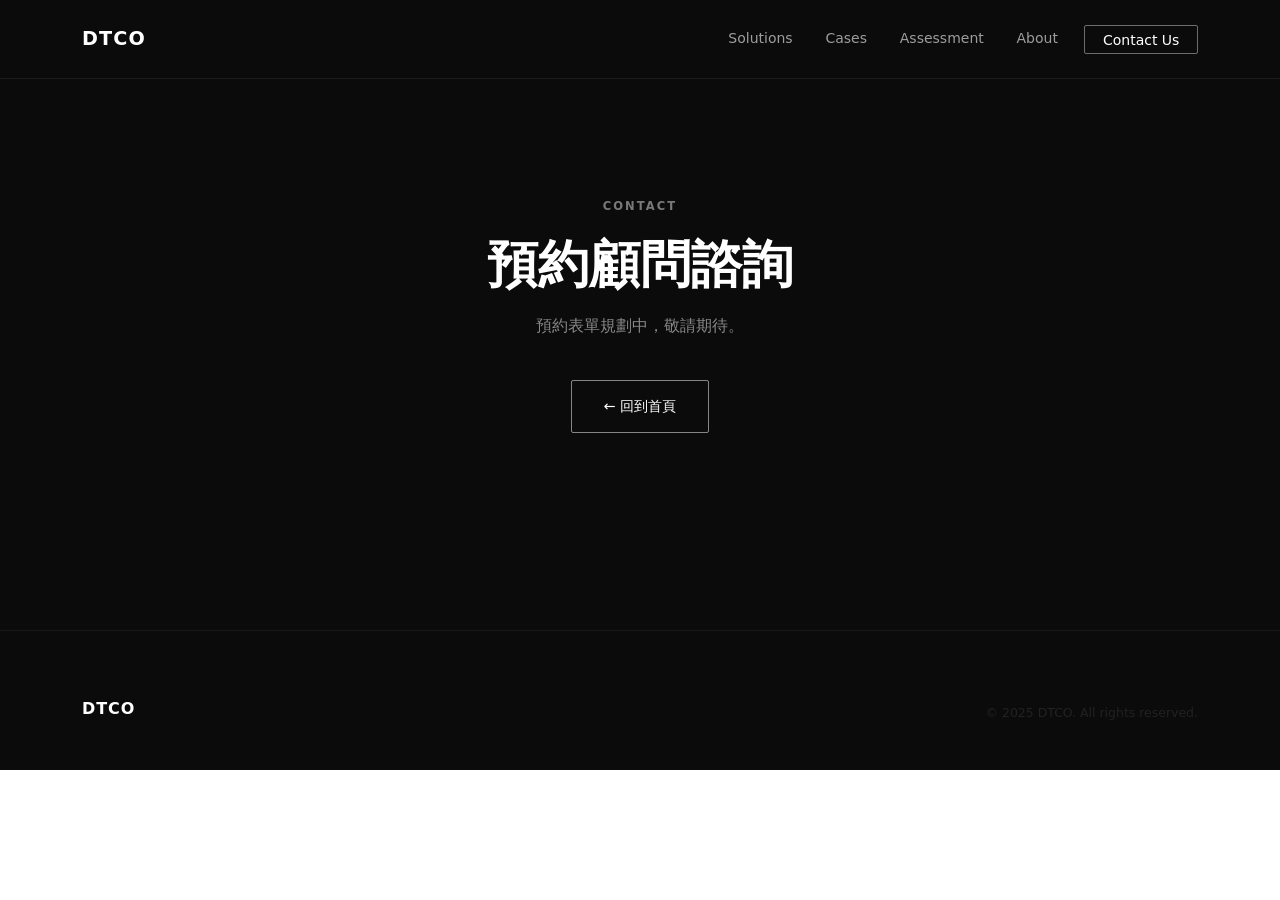
==== contact.html @ e1d57c2e "Initial build: DTCO AI Workforce landing page - Complete homepage with 10 sections (Hero, Concept, P" ====
<!DOCTYPE html>
<html lang="zh-TW">
<head>
  <meta charset="UTF-8">
  <meta name="viewport" content="width=device-width, initial-scale=1.0">
  <title>Contact · DTCO</title>
  <link href="https://cdn.jsdelivr.net/npm/bootstrap@5.3.3/dist/css/bootstrap.min.css" rel="stylesheet">
  <link rel="stylesheet" href="assets/css/style.css">
</head>
<body>
<nav class="navbar navbar-expand-lg fixed-top">
  <div class="container">
    <a class="navbar-brand" href="/">DTCO</a>
    <div class="collapse navbar-collapse">
      <ul class="navbar-nav ms-auto align-items-center gap-1">
        <li class="nav-item"><a class="nav-link" href="solutions.html">Solutions</a></li>
        <li class="nav-item"><a class="nav-link" href="cases.html">Cases</a></li>
        <li class="nav-item"><a class="nav-link" href="assessment.html">Assessment</a></li>
        <li class="nav-item"><a class="nav-link" href="/#about">About</a></li>
        <li class="nav-item ms-2"><a class="btn-nav" href="contact.html">Contact Us</a></li>
      </ul>
    </div>
  </div>
</nav>
<section class="section-dark placeholder-hero">
  <div class="container text-center">
    <span class="section-label d-block mb-3">Contact</span>
    <h1>預約顧問諮詢</h1>
    <p>預約表單規劃中，敬請期待。</p>
    <a href="/" class="btn-outline-w mt-4 d-inline-block">← 回到首頁</a>
  </div>
</section>
<footer>
  <div class="container">
    <div class="footer-bottom" style="margin-top:0;padding-top:0;border-top:none;">
      <a href="/" class="footer-brand" style="font-size:1rem;">DTCO</a>
      <span class="footer-copy">&copy; 2025 DTCO. All rights reserved.</span>
    </div>
  </div>
</footer>
<script src="https://cdn.jsdelivr.net/npm/bootstrap@5.3.3/dist/js/bootstrap.bundle.min.js"></script>
</body>
</html>
---- assets/css/style.css ----
/* ===== Variables ===== */
:root {
  --black:    #000000;
  --dark:     #0b0b0b;
  --white:    #ffffff;
  --gray-100: #f5f5f5;
  --gray-300: #d9d9d9;
  --gray-500: #888888;
  --gray-800: #222222;
}

/* ===== Base ===== */
*, *::before, *::after { box-sizing: border-box; }
html { scroll-behavior: smooth; }

body {
  font-family: Inter, "Noto Sans TC", system-ui, sans-serif;
  background: var(--white);
  color: var(--dark);
  line-height: 1.7;
  font-size: 16px;
  overflow-x: hidden;
}

h1, h2, h3, h4, h5, h6 {
  font-weight: 600;
  line-height: 1.25;
}

a { text-decoration: none; }
img, svg { max-width: 100%; }

/* ===== Layout ===== */
.section-pad { padding: 110px 0; }
.section-dark  { background: var(--dark);  color: var(--white); }
.section-light { background: var(--white); color: var(--dark); }

.section-label {
  font-size: 0.72rem;
  letter-spacing: 0.18em;
  font-weight: 600;
  opacity: 0.45;
  text-transform: uppercase;
  margin-bottom: 1.1rem;
  display: block;
}

/* ===== Navbar ===== */
.navbar {
  background: var(--dark);
  padding: 1.1rem 0;
  border-bottom: 1px solid rgba(255,255,255,0.07);
}

.navbar-brand {
  font-weight: 700;
  font-size: 1.2rem;
  color: var(--white) !important;
  letter-spacing: 0.06em;
}

.nav-link {
  color: rgba(255,255,255,0.6) !important;
  font-size: 0.875rem;
  padding: 0.35rem 0.9rem !important;
  transition: color 0.2s;
}
.nav-link:hover { color: var(--white) !important; }

.btn-nav {
  border: 1px solid rgba(255,255,255,0.4);
  color: var(--white);
  padding: 0.35rem 1.1rem;
  border-radius: 2px;
  font-size: 0.875rem;
  transition: background 0.2s, border-color 0.2s;
}
.btn-nav:hover {
  background: rgba(255,255,255,0.08);
  border-color: var(--white);
  color: var(--white);
}

/* Offcanvas */
.offcanvas { background: var(--dark); }
.offcanvas-header .btn-close { filter: invert(1); }
.offcanvas-body .nav-link {
  padding: 0.8rem 0 !important;
  border-bottom: 1px solid rgba(255,255,255,0.06);
  font-size: 1rem;
}

/* ===== Buttons ===== */
.btn-primary-w {
  background: var(--white);
  color: var(--dark);
  border: none;
  padding: 0.85rem 2rem;
  font-size: 0.9rem;
  font-weight: 600;
  border-radius: 2px;
  display: inline-block;
  transition: box-shadow 0.25s, opacity 0.2s;
}
.btn-primary-w:hover {
  color: var(--dark);
  box-shadow: 0 0 24px rgba(255,255,255,0.2);
  opacity: 0.95;
}

.btn-outline-w {
  background: transparent;
  color: var(--white);
  border: 1px solid rgba(255,255,255,0.5);
  padding: 0.85rem 2rem;
  font-size: 0.9rem;
  font-weight: 500;
  border-radius: 2px;
  display: inline-block;
  transition: background 0.2s, border-color 0.2s;
}
.btn-outline-w:hover {
  background: rgba(255,255,255,0.07);
  border-color: var(--white);
  color: var(--white);
}

.btn-primary-d {
  background: var(--dark);
  color: var(--white);
  border: none;
  padding: 0.85rem 2rem;
  font-size: 0.9rem;
  font-weight: 600;
  border-radius: 2px;
  display: inline-block;
  transition: opacity 0.2s;
}
.btn-primary-d:hover { color: var(--white); opacity: 0.82; }

.btn-outline-d {
  background: transparent;
  color: var(--dark);
  border: 1px solid rgba(0,0,0,0.3);
  padding: 0.85rem 2rem;
  font-size: 0.9rem;
  font-weight: 500;
  border-radius: 2px;
  display: inline-block;
  transition: background 0.2s;
}
.btn-outline-d:hover { background: rgba(0,0,0,0.04); color: var(--dark); }

/* ===== S1: Hero ===== */
#hero {
  background: var(--dark);
  min-height: 100vh;
  display: flex;
  align-items: center;
  padding: 120px 0 80px;
  position: relative;
  overflow: hidden;
}

.hero-eyebrow {
  font-size: 0.75rem;
  letter-spacing: 0.22em;
  text-transform: uppercase;
  color: var(--gray-500);
  margin-bottom: 1.75rem;
}

.hero-title {
  font-size: clamp(2.6rem, 5vw, 4.25rem);
  font-weight: 700;
  color: var(--white);
  margin-bottom: 0.15rem;
  line-height: 1.08;
}

.hero-title-zh {
  font-size: clamp(1.4rem, 2.8vw, 2.1rem);
  font-weight: 400;
  color: var(--gray-500);
  margin-bottom: 2.25rem;
  line-height: 1.3;
}

.hero-slogan {
  font-size: 1.05rem;
  color: var(--gray-300);
  margin-bottom: 0.75rem;
  line-height: 1.85;
}

.hero-desc {
  font-size: 0.9rem;
  color: var(--gray-500);
  margin-bottom: 2.75rem;
  line-height: 2;
  max-width: 420px;
}

.hero-cta-group { display: flex; gap: 1rem; flex-wrap: wrap; }

.hero-svg-wrap {
  display: flex;
  justify-content: center;
  align-items: center;
}

/* ===== S2: Concept ===== */
#concept .concept-title {
  font-size: clamp(1.6rem, 2.8vw, 2.4rem);
  line-height: 1.45;
  margin-bottom: 1.5rem;
}
#concept .concept-desc {
  font-size: 0.95rem;
  line-height: 1.95;
  color: var(--gray-800);
  max-width: 480px;
}

/* ===== S3: Problem ===== */
#problem h2 {
  font-size: clamp(1.5rem, 2.5vw, 2.2rem);
  line-height: 1.4;
}

.pain-list {
  list-style: none;
  padding: 0;
  margin: 1.75rem 0;
}
.pain-list li {
  padding: 0.65rem 0 0.65rem 1.4rem;
  position: relative;
  color: var(--gray-300);
  border-bottom: 1px solid rgba(255,255,255,0.06);
  font-size: 0.925rem;
  line-height: 1.6;
}
.pain-list li::before {
  content: '—';
  position: absolute;
  left: 0;
  color: var(--gray-500);
}

.problem-closing {
  font-size: 0.95rem;
  color: var(--gray-500);
  line-height: 2;
  margin-top: 1.5rem;
}

/* ===== S4: Modules ===== */
#modules .section-header {
  max-width: 560px;
  margin: 0 auto 3.5rem;
  text-align: center;
}
#modules h2 {
  font-size: clamp(1.6rem, 2.5vw, 2.2rem);
  margin-bottom: 1rem;
}
#modules .section-desc {
  font-size: 0.95rem;
  color: var(--gray-800);
  line-height: 1.9;
}

.module-card {
  border: 1px solid var(--gray-300);
  border-radius: 3px;
  padding: 2rem 1.75rem;
  height: 100%;
  transition: border-color 0.2s, box-shadow 0.2s;
}
.module-card:hover {
  border-color: var(--gray-800);
  box-shadow: 0 4px 24px rgba(0,0,0,0.07);
}
.module-card .icon-wrap {
  width: 48px;
  height: 48px;
  margin-bottom: 1.4rem;
}
.module-card h5 {
  font-size: 0.95rem;
  font-weight: 700;
  margin-bottom: 0.2rem;
}
.module-card .module-zh {
  font-size: 0.78rem;
  color: var(--gray-500);
  margin-bottom: 0.85rem;
  display: block;
}
.module-card p {
  font-size: 0.85rem;
  color: var(--gray-800);
  line-height: 1.75;
  margin: 0;
}

/* ===== S5: Cases ===== */
#cases .cases-header { max-width: 480px; }
#cases h2 { font-size: clamp(1.8rem, 3vw, 2.8rem); line-height: 1.2; }
#cases .cases-desc {
  font-size: 0.95rem;
  color: var(--gray-300);
  margin-top: 1rem;
  line-height: 1.9;
}

.case-card {
  border: 1px solid rgba(255,255,255,0.1);
  border-radius: 3px;
  padding: 2rem 2rem 1.75rem;
  margin-bottom: 1.25rem;
}
.case-card h5 {
  font-size: 1rem;
  font-weight: 700;
  margin-bottom: 0.6rem;
}
.case-card p {
  font-size: 0.875rem;
  color: var(--gray-300);
  margin-bottom: 1.4rem;
  line-height: 1.75;
}

.case-flow {
  display: flex;
  align-items: center;
  gap: 6px;
  flex-wrap: wrap;
}
.flow-node {
  background: rgba(255,255,255,0.06);
  border: 1px solid rgba(255,255,255,0.12);
  padding: 3px 10px;
  border-radius: 2px;
  font-size: 0.72rem;
  color: var(--gray-300);
  white-space: nowrap;
}
.flow-arrow { color: var(--gray-500); font-size: 0.7rem; }

/* ===== S6: Assessment CTA ===== */
#assessment-cta .score-wrap {
  display: flex;
  justify-content: center;
  align-items: center;
  padding: 2rem 0;
}

.score-ring-container {
  position: relative;
  width: 200px;
  height: 200px;
}
.score-ring-container svg { transform: rotate(-90deg); }
.score-ring-center {
  position: absolute;
  inset: 0;
  display: flex;
  flex-direction: column;
  align-items: center;
  justify-content: center;
  text-align: center;
}
.score-number {
  font-size: 2.4rem;
  font-weight: 700;
  color: var(--dark);
  line-height: 1;
}
.score-denom {
  font-size: 0.8rem;
  color: var(--gray-500);
  margin-top: 2px;
}

.level-list {
  list-style: none;
  padding: 0;
  margin: 1.75rem 0;
}
.level-list li {
  display: flex;
  align-items: center;
  gap: 0.65rem;
  font-size: 0.875rem;
  color: var(--gray-500);
  padding: 0.35rem 0;
}
.level-dot {
  width: 7px;
  height: 7px;
  border-radius: 50%;
  background: var(--gray-300);
  flex-shrink: 0;
}
.level-list li.highlight { color: var(--dark); font-weight: 600; }
.level-list li.highlight .level-dot { background: var(--dark); }

/* ===== S7: Implementation ===== */
#implementation h2 {
  font-size: clamp(1.6rem, 2.5vw, 2.2rem);
  line-height: 1.35;
}

.timeline-outer {
  margin-top: 4rem;
  position: relative;
}
.timeline-track {
  position: absolute;
  top: 22px;
  left: calc(10% + 7px);
  right: calc(10% + 7px);
  height: 1px;
  background: rgba(255,255,255,0.12);
}
.timeline-stages {
  display: flex;
  justify-content: space-between;
  position: relative;
}
.timeline-stage {
  flex: 1;
  display: flex;
  flex-direction: column;
  align-items: center;
  text-align: center;
  padding: 0 0.5rem;
}
.t-node {
  width: 14px;
  height: 14px;
  border-radius: 50%;
  background: var(--dark);
  border: 2px solid;
  margin-bottom: 1.1rem;
  position: relative;
  z-index: 1;
}
.timeline-stage:nth-child(1) .t-node { border-color: rgba(255,255,255,0.2); box-shadow: 0 0 5px rgba(255,255,255,0.08); }
.timeline-stage:nth-child(2) .t-node { border-color: rgba(255,255,255,0.35); box-shadow: 0 0 8px rgba(255,255,255,0.12); }
.timeline-stage:nth-child(3) .t-node { border-color: rgba(255,255,255,0.55); box-shadow: 0 0 12px rgba(255,255,255,0.2); }
.timeline-stage:nth-child(4) .t-node { border-color: rgba(255,255,255,0.75); box-shadow: 0 0 16px rgba(255,255,255,0.3); }
.timeline-stage:nth-child(5) .t-node { border-color: rgba(255,255,255,1); box-shadow: 0 0 22px rgba(255,255,255,0.5); background: rgba(255,255,255,0.1); }

.t-num {
  font-size: 0.65rem;
  color: var(--gray-500);
  margin-bottom: 0.2rem;
  letter-spacing: 0.05em;
}
.t-name {
  font-size: 0.8rem;
  font-weight: 700;
  color: var(--gray-300);
  line-height: 1.35;
  max-width: 90px;
}
.t-desc {
  font-size: 0.72rem;
  color: var(--gray-500);
  line-height: 1.5;
  max-width: 100px;
  margin-top: 0.35rem;
}

/* ===== S8: About ===== */
#about h2 { font-size: clamp(1.6rem, 2.5vw, 2.2rem); margin-bottom: 1.25rem; }
#about .about-desc {
  font-size: 0.95rem;
  color: var(--gray-300);
  line-height: 2;
}

.capability-tags {
  display: flex;
  flex-wrap: wrap;
  gap: 0.5rem;
  margin: 2rem 0;
}
.cap-tag {
  border: 1px solid rgba(255,255,255,0.18);
  padding: 0.35rem 0.9rem;
  border-radius: 2px;
  font-size: 0.78rem;
  color: var(--gray-300);
}

.philosophy-block {
  border-top: 1px solid rgba(255,255,255,0.1);
  padding-top: 2rem;
  margin-top: 2rem;
}
.philosophy-block p {
  font-size: clamp(1.1rem, 1.8vw, 1.4rem);
  font-weight: 300;
  color: var(--white);
  line-height: 1.7;
  margin-bottom: 1.25rem;
}
.philosophy-block .sub {
  font-size: 0.875rem;
  color: var(--gray-500);
  line-height: 1.9;
}

/* ===== S9: Final CTA ===== */
#final-cta {
  position: relative;
  overflow: hidden;
  text-align: center;
}
#final-cta h2 {
  font-size: clamp(2rem, 4vw, 3.5rem);
  font-weight: 700;
  line-height: 1.2;
  margin-bottom: 0.5rem;
}
#final-cta .cta-zh {
  font-size: clamp(1rem, 1.8vw, 1.4rem);
  color: var(--gray-500);
  margin-bottom: 1.5rem;
}
#final-cta .cta-desc {
  font-size: 0.95rem;
  color: var(--gray-300);
  line-height: 1.9;
  margin-bottom: 2.5rem;
}
.final-cta-light {
  position: absolute;
  bottom: -20px;
  right: -20px;
  width: 420px;
  height: 320px;
  opacity: 0.12;
  pointer-events: none;
}

/* ===== Footer ===== */
footer {
  background: var(--dark);
  border-top: 1px solid rgba(255,255,255,0.06);
  padding: 4rem 0 2.5rem;
}
.footer-brand {
  font-size: 1.2rem;
  font-weight: 700;
  color: var(--white);
  letter-spacing: 0.06em;
  display: block;
  margin-bottom: 0.5rem;
}
.footer-tagline {
  font-size: 0.85rem;
  color: var(--gray-500);
  line-height: 1.7;
}
.footer-links {
  list-style: none;
  padding: 0;
  margin: 0;
  display: flex;
  flex-wrap: wrap;
  gap: 0.25rem 1.5rem;
}
.footer-links a {
  color: var(--gray-500);
  font-size: 0.875rem;
  transition: color 0.2s;
  line-height: 2.2;
}
.footer-links a:hover { color: var(--white); }

.footer-bottom {
  margin-top: 3rem;
  padding-top: 1.5rem;
  border-top: 1px solid rgba(255,255,255,0.05);
  display: flex;
  justify-content: space-between;
  align-items: center;
  flex-wrap: wrap;
  gap: 0.75rem;
}
.footer-philosophy {
  font-size: 0.8rem;
  color: var(--gray-800);
  font-style: italic;
}
.footer-copy { font-size: 0.78rem; color: var(--gray-800); }

/* ===== Fade-in animation ===== */
.fade-in {
  opacity: 0;
  transform: translateY(22px);
  transition: opacity 0.65s ease, transform 0.65s ease;
}
.fade-in.visible { opacity: 1; transform: none; }

/* ===== Placeholder pages ===== */
.placeholder-hero {
  min-height: 70vh;
  display: flex;
  align-items: center;
  justify-content: center;
  text-align: center;
}
.placeholder-hero h1 { font-size: clamp(2rem, 4vw, 3.5rem); color: var(--white); }
.placeholder-hero p { color: var(--gray-500); margin-top: 1rem; }

/* ===== Responsive ===== */
@media (max-width: 991px) {
  .section-pad { padding: 80px 0; }
  #hero { min-height: auto; padding: 100px 0 60px; }
  .hero-svg-wrap { margin-top: 3rem; }

  .timeline-outer { overflow-x: auto; }
  .timeline-stages { min-width: 600px; }
}

@media (max-width: 767px) {
  .timeline-stages {
    flex-direction: column;
    min-width: unset;
    gap: 1.75rem;
  }
  .timeline-track { display: none; }
  .timeline-stage {
    flex-direction: row;
    text-align: left;
    gap: 1rem;
    padding: 0;
  }
  .t-node { margin-bottom: 0; flex-shrink: 0; }
  .t-name, .t-desc { max-width: none; }
}

@media (max-width: 575px) {
  .hero-cta-group { flex-direction: column; }
  .hero-cta-group a { text-align: center; }
  .final-cta-light { display: none; }
}
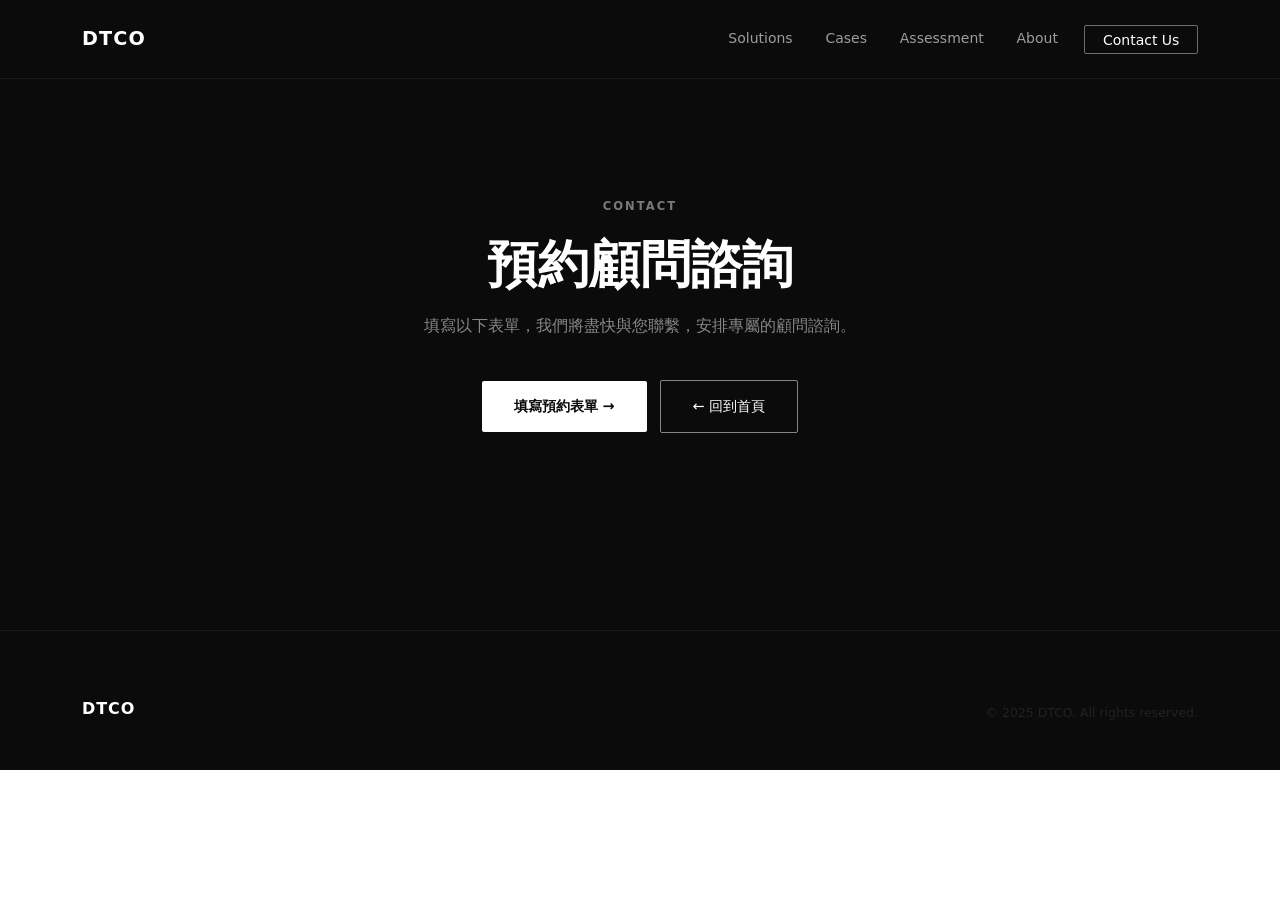
==== commit 9d9fd0dc: "Add consultation booking form link to Contact page Co-Authored-By: Claude Opus 4.8 (1M context) <nor" ====
--- a/contact.html
+++ b/contact.html
@@ -26,8 +26,9 @@
   <div class="container text-center">
     <span class="section-label d-block mb-3">Contact</span>
     <h1>預約顧問諮詢</h1>
-    <p>預約表單規劃中，敬請期待。</p>
-    <a href="/" class="btn-outline-w mt-4 d-inline-block">← 回到首頁</a>
+    <p>填寫以下表單，我們將盡快與您聯繫，安排專屬的顧問諮詢。</p>
+    <a href="https://docs.google.com/forms/d/e/1FAIpQLSfkTOt5oFRJn4QoR6t00IXivURM-M3S4kysIwdOoqflrbI6fQ/viewform" class="btn-primary-w mt-4 d-inline-block" target="_blank" rel="noopener">填寫預約表單 →</a>
+    <a href="/" class="btn-outline-w mt-4 ms-2 d-inline-block">← 回到首頁</a>
   </div>
 </section>
 <footer>
--- a/assets/css/style.css
+++ b/assets/css/style.css
@@ -11,7 +11,7 @@
 
 /* ===== Base ===== */
 *, *::before, *::after { box-sizing: border-box; }
-html { scroll-behavior: smooth; }
+html { scroll-behavior: smooth; scroll-padding-top: 80px; }
 
 body {
   font-family: Inter, "Noto Sans TC", system-ui, sans-serif;
@@ -203,10 +203,39 @@
 
 .hero-cta-group { display: flex; gap: 1rem; flex-wrap: wrap; }
 
-.hero-svg-wrap {
-  display: flex;
+.hero-canvas-col {
+  display: flex;
+  align-items: center;
   justify-content: center;
-  align-items: center;
+}
+
+.hero-canvas-wrap {
+  width: 100%;
+  aspect-ratio: 1 / 1;
+  max-height: calc(100vh - 120px);
+  min-height: 360px;
+  position: relative;
+}
+
+#hero-canvas {
+  display: block;
+  width: 100%;
+  height: 100%;
+}
+.placeholder-filename {
+  font-size: 1rem;
+  font-weight: 600;
+  color: rgba(255,255,255,0.5);
+}
+.placeholder-path {
+  font-size: 0.8rem;
+  color: rgba(255,255,255,0.3);
+  font-family: monospace;
+}
+.placeholder-hint {
+  font-size: 0.75rem;
+  color: rgba(255,255,255,0.2);
+  margin-top: 0.5rem;
 }
 
 /* ===== S2: Concept ===== */
@@ -219,7 +248,6 @@
   font-size: 0.95rem;
   line-height: 1.95;
   color: var(--gray-800);
-  max-width: 480px;
 }
 
 /* ===== S3: Problem ===== */
@@ -269,40 +297,6 @@
   font-size: 0.95rem;
   color: var(--gray-800);
   line-height: 1.9;
-}
-
-.module-card {
-  border: 1px solid var(--gray-300);
-  border-radius: 3px;
-  padding: 2rem 1.75rem;
-  height: 100%;
-  transition: border-color 0.2s, box-shadow 0.2s;
-}
-.module-card:hover {
-  border-color: var(--gray-800);
-  box-shadow: 0 4px 24px rgba(0,0,0,0.07);
-}
-.module-card .icon-wrap {
-  width: 48px;
-  height: 48px;
-  margin-bottom: 1.4rem;
-}
-.module-card h5 {
-  font-size: 0.95rem;
-  font-weight: 700;
-  margin-bottom: 0.2rem;
-}
-.module-card .module-zh {
-  font-size: 0.78rem;
-  color: var(--gray-500);
-  margin-bottom: 0.85rem;
-  display: block;
-}
-.module-card p {
-  font-size: 0.85rem;
-  color: var(--gray-800);
-  line-height: 1.75;
-  margin: 0;
 }
 
 /* ===== S5: Cases ===== */
@@ -620,11 +614,147 @@
 .placeholder-hero h1 { font-size: clamp(2rem, 4vw, 3.5rem); color: var(--white); }
 .placeholder-hero p { color: var(--gray-500); margin-top: 1rem; }
 
+/* ===================================================== */
+/* ===== Solutions Page ===== */
+/* ===================================================== */
+
+/* --- Reusable step flow (used in AI 客服 / AI 智能體 / Process) --- */
+.step-flow {
+  display: flex;
+  align-items: center;
+  gap: 0.5rem;
+  flex-wrap: wrap;
+  justify-content: center;
+}
+.step-node {
+  border: 1px solid rgba(0,0,0,0.18);
+  border-radius: 2px;
+  padding: 0.55rem 1.05rem;
+  font-size: 0.82rem;
+  font-weight: 600;
+  white-space: nowrap;
+  text-align: center;
+  line-height: 1.3;
+}
+.step-node .step-en {
+  display: block;
+  font-size: 0.65rem;
+  font-weight: 400;
+  opacity: 0.5;
+  letter-spacing: 0.04em;
+  margin-top: 2px;
+}
+.step-arrow { opacity: 0.4; font-size: 0.8rem; }
+.section-dark .step-node { border-color: rgba(255,255,255,0.2); }
+
+/* --- S2: Two-solution overview cards --- */
+.solution-card {
+  border: 1px solid var(--gray-300);
+  border-radius: 3px;
+  padding: 2.5rem 2.25rem;
+  height: 100%;
+  display: flex;
+  flex-direction: column;
+  transition: border-color 0.2s, box-shadow 0.2s;
+}
+.solution-card:hover {
+  border-color: var(--gray-800);
+  box-shadow: 0 4px 28px rgba(0,0,0,0.08);
+}
+.solution-badge {
+  align-self: flex-start;
+  font-size: 0.68rem;
+  letter-spacing: 0.14em;
+  text-transform: uppercase;
+  font-weight: 600;
+  padding: 0.25rem 0.7rem;
+  border-radius: 2px;
+  margin-bottom: 1.5rem;
+}
+.badge-out { background: var(--dark); color: var(--white); }
+.badge-in  { border: 1px solid var(--gray-300); color: var(--gray-800); }
+.solution-num {
+  font-size: 0.72rem;
+  letter-spacing: 0.12em;
+  color: var(--gray-500);
+  margin-bottom: 0.6rem;
+}
+.solution-card h3 { font-size: clamp(1.4rem, 2.4vw, 1.85rem); font-weight: 700; margin-bottom: 0.25rem; }
+.solution-card .solution-zh { font-size: 0.85rem; color: var(--gray-500); margin-bottom: 1.25rem; display: block; }
+.solution-oneliner {
+  font-size: 0.95rem;
+  color: var(--gray-800);
+  line-height: 1.85;
+  margin-bottom: 1.75rem;
+  flex-grow: 1;
+}
+.solution-link {
+  font-size: 0.85rem;
+  font-weight: 600;
+  color: var(--dark);
+  display: inline-flex;
+  align-items: center;
+  gap: 0.4rem;
+  transition: gap 0.2s;
+}
+.solution-link:hover { gap: 0.75rem; color: var(--dark); }
+
+/* --- S3 / S4: Pain → Outcome / Before → After comparison --- */
+.compare-list { margin: 2.5rem auto 0; max-width: 760px; }
+.compare-head {
+  display: grid;
+  grid-template-columns: 1fr 32px 1fr;
+  gap: 1.5rem;
+  font-size: 0.68rem;
+  letter-spacing: 0.14em;
+  text-transform: uppercase;
+  opacity: 0.45;
+  margin-bottom: 0.4rem;
+}
+.compare-row {
+  display: grid;
+  grid-template-columns: 1fr 32px 1fr;
+  gap: 1.5rem;
+  align-items: center;
+  padding: 1.1rem 0;
+  border-top: 1px solid rgba(0,0,0,0.1);
+}
+.compare-from { font-size: 0.9rem; opacity: 0.55; line-height: 1.65; }
+.compare-to   { font-size: 0.9rem; line-height: 1.65; }
+.compare-arrow { text-align: center; opacity: 0.35; }
+.section-dark .compare-row { border-color: rgba(255,255,255,0.1); }
+
+/* --- Solution deep-dive intro --- */
+.solution-lead {
+  font-size: 0.98rem;
+  line-height: 2;
+  max-width: 560px;
+}
+.section-light .solution-lead { color: var(--gray-800); }
+.section-dark  .solution-lead { color: var(--gray-300); }
+
+/* --- Step detail list (under the flow) --- */
+.step-detail-list { list-style: none; padding: 0; margin: 2.5rem 0 0; }
+.step-detail-list li {
+  display: grid;
+  grid-template-columns: 150px 1fr;
+  gap: 1.5rem;
+  padding: 0.95rem 0;
+  border-top: 1px solid rgba(0,0,0,0.1);
+  font-size: 0.9rem;
+  line-height: 1.65;
+}
+.step-detail-list .sd-term { font-weight: 700; }
+.section-dark .step-detail-list li { border-color: rgba(255,255,255,0.1); }
+.section-dark .step-detail-list .sd-desc { color: var(--gray-300); }
+.section-light .step-detail-list .sd-desc { color: var(--gray-800); }
+
 /* ===== Responsive ===== */
 @media (max-width: 991px) {
   .section-pad { padding: 80px 0; }
   #hero { min-height: auto; padding: 100px 0 60px; }
-  .hero-svg-wrap { margin-top: 3rem; }
+  .hero-canvas-col { margin-top: 3rem; }
+  .hero-canvas-wrap { aspect-ratio: 4/3; min-height: 300px; }
 
   .timeline-outer { overflow-x: auto; }
   .timeline-stages { min-width: 600px; }
@@ -647,8 +777,20 @@
   .t-name, .t-desc { max-width: none; }
 }
 
+@media (max-width: 767px) {
+  .compare-head { display: none; }
+  .compare-row {
+    grid-template-columns: 1fr;
+    gap: 0.5rem;
+    text-align: center;
+  }
+  .compare-arrow { transform: rotate(90deg); }
+  .step-detail-list li { grid-template-columns: 1fr; gap: 0.3rem; }
+}
+
 @media (max-width: 575px) {
   .hero-cta-group { flex-direction: column; }
   .hero-cta-group a { text-align: center; }
   .final-cta-light { display: none; }
-}
+  .solution-card { padding: 2rem 1.5rem; }
+}
